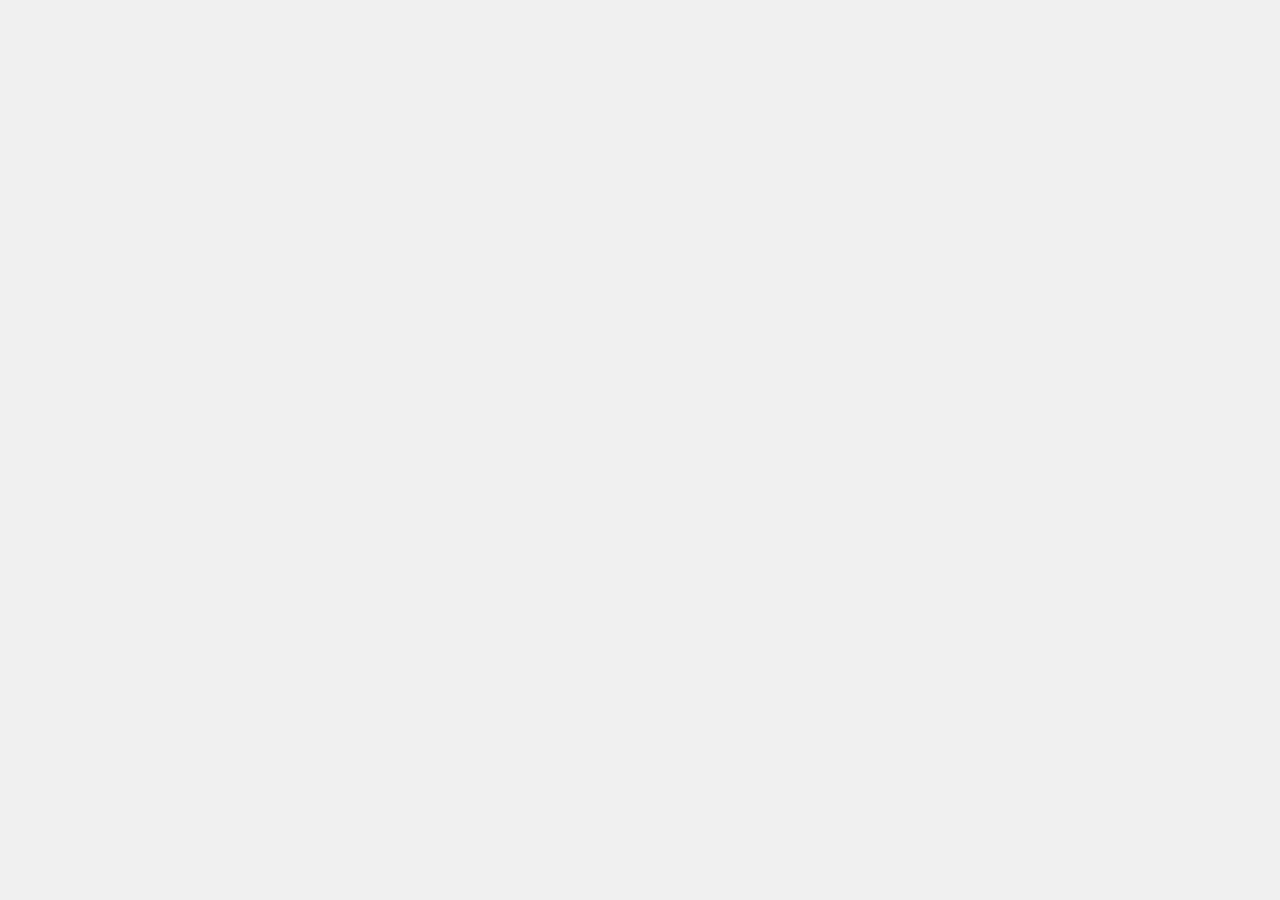
==== graph_index.html @ 67b2b6ef "Add 3d" ====
<!DOCTYPE html>
<html lang="en">
<head>
<meta charset="UTF-8">
<meta name="viewport" content="width=device-width, initial-scale=1.0">
<title>Canvas with Cards</title>
<link rel="stylesheet" href="styles.css">
</head>
<body>
<div class="container">
<canvas id="mainCanvas"></canvas>
<div class="sidebar">
<div class="card">Card 1</div>
<div class="card">Card 2</div>
<div class="card">Card 3</div>
</div>
</div>
<script src="script.js"></script>
</body>
</html>
---- styles.css ----
bbody, html {
margin: 0;
padding: 0;
height: 100%;
width: 100%;
overflow: hidden;
display: flex;
}

.container {
	display: flex;
	position: fixed;
	top: 0;
	left: 0;
	bottom: 0;
	right: 0;
}

#mainCanvas {
flex: 1;
background-color: #f0f0f0;
}

.sidebar {
width: 200px;
background-color: #333;
color: white;
display: flex;
flex-direction: column;
padding: 10px;
box-sizing: border-box;
}

.card {
background-color: #444;
margin: 10px 0;
padding: 10px;
border-radius: 5px;
}
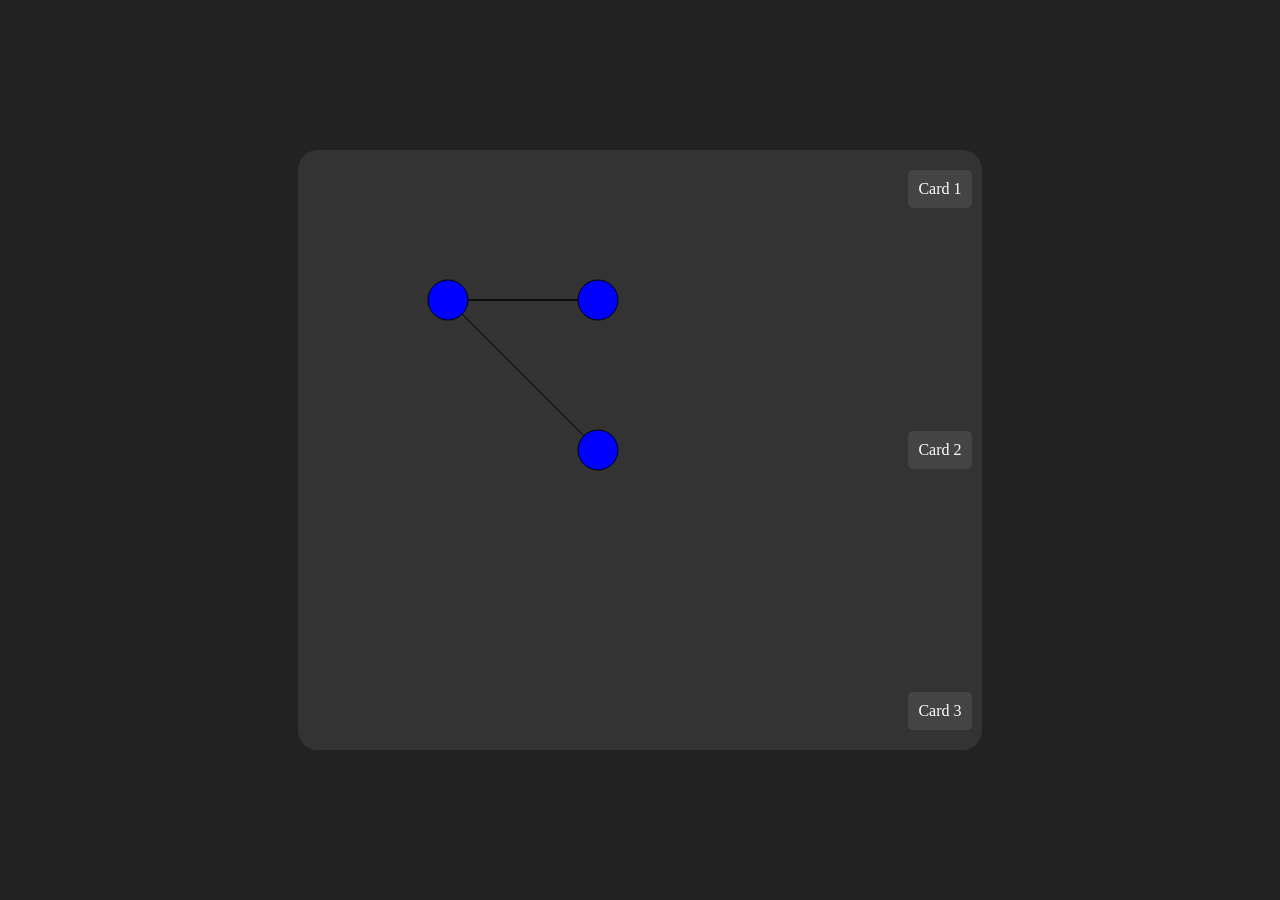
==== commit 3cc8d7e1: "Add text editor" ====
--- a/graph_index.html
+++ b/graph_index.html
@@ -15,7 +15,7 @@
 <div class="card">Card 3</div>
 </div>
 </div>
-<script src="script.js"></script>
+<script src="graph_script.js"></script>
 </body>
 </html>
 
--- a/styles.css
+++ b/styles.css
@@ -1,39 +1,118 @@
-bbody, html {
-margin: 0;
-padding: 0;
-height: 100%;
-width: 100%;
-overflow: hidden;
-display: flex;
+body, html {
+	margin: 0;
+	padding: 0;
+	height: 100%;
+	width: 100%;
+	overflow: hidden;
+	display: flex;
+	background-color: #222;
 }
 
 .container {
+	margin: auto;
 	display: flex;
-	position: fixed;
-	top: 0;
-	left: 0;
-	bottom: 0;
-	right: 0;
+	/* position: fixed; */
+	/* top: 5px; */
+	/* left: 5px; */
+	/* bottom: 5px; */
+	/* right: 5px; */
+}
+
+.graph_container {	
+	flex: 1;
+	width: 400px; /* Set the desired width */
+	height: 400px; /* Set the desired height */
+	border: 1px solid black;
 }
 
 #mainCanvas {
-flex: 1;
-background-color: #f0f0f0;
+	flex: 1;
+	width: 600px; /* Set the desired width */
+	height: 600px; /* Set the desired height */
+	background-color: #333;
+	border-radius: 20px 0px 0px 20px;
+}
+
+#editor-container {
+	width: 400px;
+	height: 200px;
+	border: 1px solid #ccc;
+	overflow: hidden;
 }
 
 .sidebar {
-width: 200px;
-background-color: #333;
-color: white;
-display: flex;
-flex-direction: column;
-padding: 10px;
-box-sizing: border-box;
+	/* width: 300px; */
+	background-color: #333;
+	color: white;
+	display: flex;
+	flex-direction: column;
+	justify-content: space-between;
+	padding: 10px;
+	box-sizing: border-box;
+	border-radius: 0px 20px 20px 0px;
+}
+
+.cards_container {
+	display: flex;
+	flex-direction: column;
 }
 
 .card {
-background-color: #444;
-margin: 10px 0;
-padding: 10px;
-border-radius: 5px;
+	background-color: #444;
+	margin: 10px 0;
+	padding: 10px;
+	border-radius: 5px;
 }
+
+.top_bar { 
+	display: flex;
+	flex-direction: row;
+}
+
+.top_bar .search-container {
+	background: #222;
+}
+
+.top_bar input[type=text] {
+  padding: 6px;
+  margin-top: 8px;
+  font-size: 17px;
+  border: none;
+}
+
+.top_bar .search-container button {
+  padding: 6px 10px;
+  margin-top: 8px;
+  margin-right: 16px;
+  background: #ddd;
+  font-size: 17px;
+  border: none;
+  cursor: pointer;
+}
+
+.button_div { 
+	display: flex;
+	flex-direction: row;
+}
+
+.custom_button {
+	background-color: #444;
+	border: none;
+	color: white;
+	padding: 16px 32px;
+	text-align: center;
+	text-decoration: none;
+	display: inline-block;
+	font-size: 16px;
+	margin: 4px 2px;
+	transition-duration: 0.4s;
+	cursor: pointer; 
+	color: white; 
+	border: 2px solid #04AA6D;
+	border-radius: 5px;
+}
+
+.custom_button:hover {
+  background-color: #04AA6D;
+  color: white;
+}
